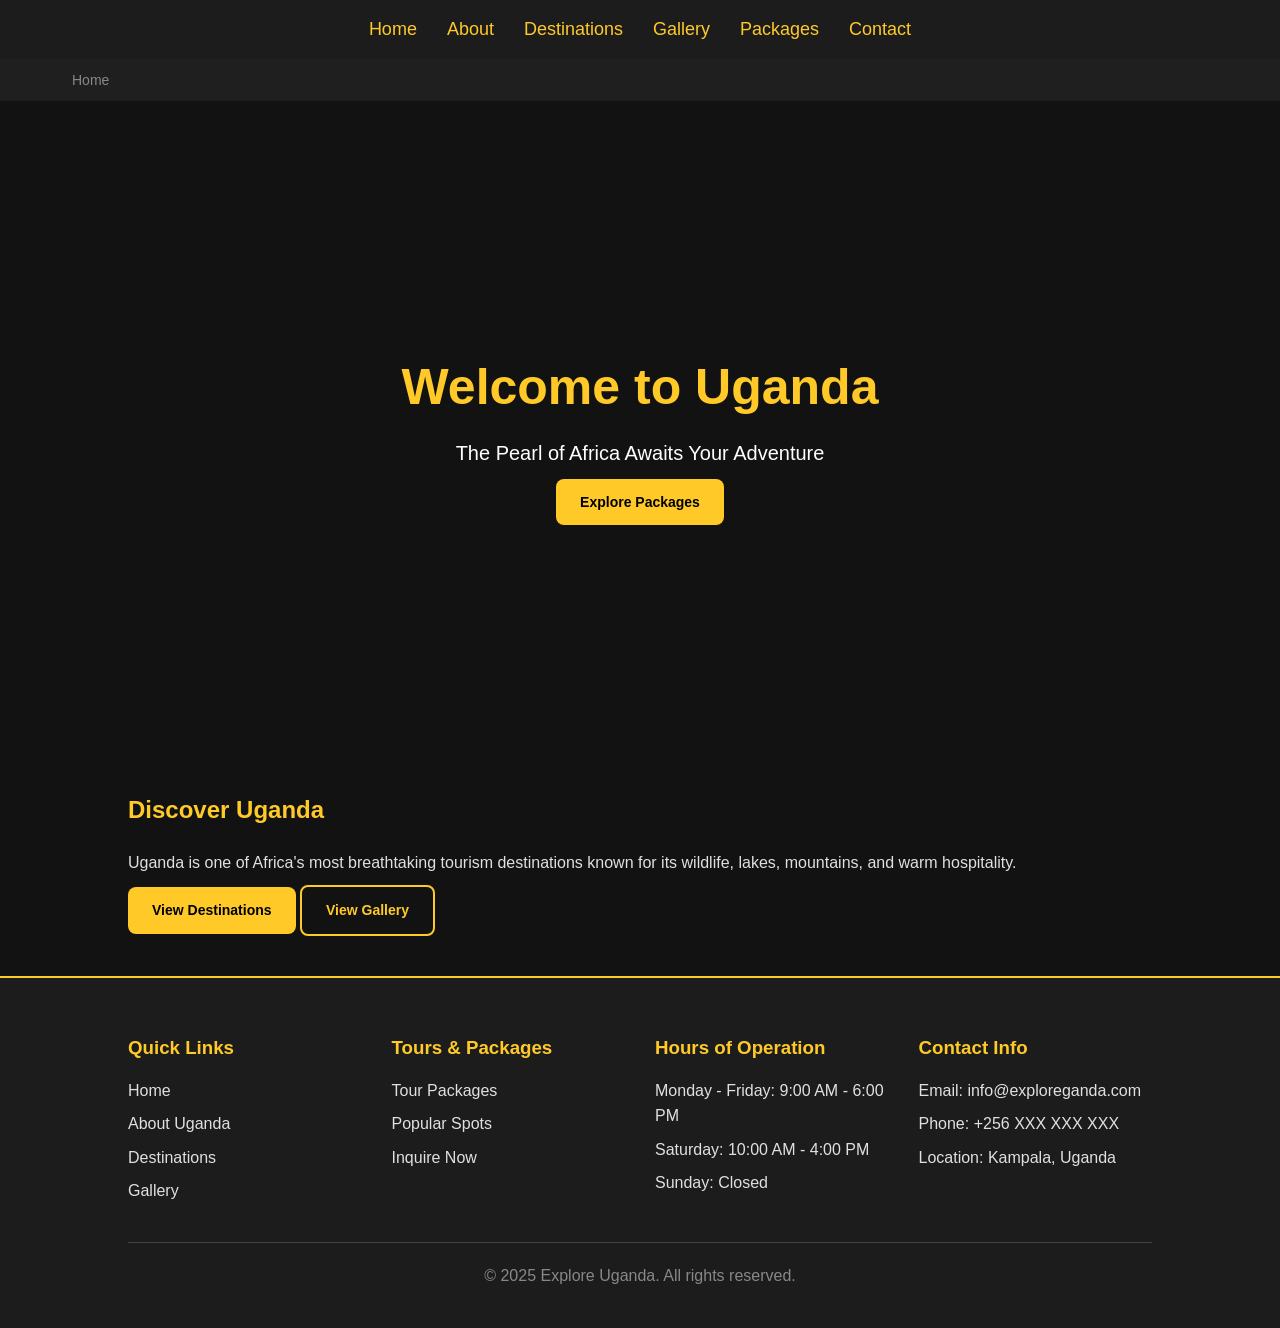
==== html/index.html @ f284205c "another commit" ====
<!DOCTYPE html>
<html lang="en">
<head>
    <meta charset="UTF-8">
    <meta name="viewport" content="width=device-width, initial-scale=1.0">
    <title>Explore Uganda - Home</title>
    <link rel="stylesheet" href="../css/design.css">
</head>
<body>
<nav>
    <button class="menu-toggle">☰</button>
    <ul>
        <li><a href="index.html">Home</a></li>
        <li><a href="about.html">About</a></li>
        <li><a href="destinations.html">Destinations</a></li>
        <li><a href="gallery.html">Gallery</a></li>
        <li><a href="packages.html">Packages</a></li>
        <li><a href="contact.html">Contact</a></li>
    </ul>
</nav>

<main>
<div class="breadcrumb">
    <span>Home</span>
</div>

<div class="hero">
    <div>
        <h1>Welcome to Uganda</h1>
        <p>The Pearl of Africa Awaits Your Adventure</p>
        <a href="packages.html" class="cta-button">Explore Packages</a>
    </div>
</div>

<section>
    <h2>Discover Uganda</h2>
    <p>Uganda is one of Africa's most breathtaking tourism destinations known for its wildlife, lakes, mountains, and warm hospitality.</p>
    <a href="destinations.html" class="cta-button">View Destinations</a>
    <a href="gallery.html" class="cta-button secondary">View Gallery</a>
</section>
</main>

<footer>
    <div class="footer-content">
        <div class="footer-section">
            <h3>Quick Links</h3>
            <ul>
                <li><a href="index.html">Home</a></li>
                <li><a href="about.html">About Uganda</a></li>
                <li><a href="destinations.html">Destinations</a></li>
                <li><a href="gallery.html">Gallery</a></li>
            </ul>
        </div>
        <div class="footer-section">
            <h3>Tours & Packages</h3>
            <ul>
                <li><a href="packages.html">Tour Packages</a></li>
                <li><a href="destinations.html">Popular Spots</a></li>
                <li><a href="contact.html">Inquire Now</a></li>
            </ul>
        </div>
        <div class="footer-section">
            <h3>Hours of Operation</h3>
            <ul>
                <li>Monday - Friday: 9:00 AM - 6:00 PM</li>
                <li>Saturday: 10:00 AM - 4:00 PM</li>
                <li>Sunday: Closed</li>
            </ul>
        </div>
        <div class="footer-section">
            <h3>Contact Info</h3>
            <ul>
                <li>Email: info@exploreganda.com</li>
                <li>Phone: +256 XXX XXX XXX</li>
                <li>Location: Kampala, Uganda</li>
            </ul>
        </div>
    </div>
    <div class="footer-bottom">
        <p>&copy; 2025 Explore Uganda. All rights reserved.</p>
    </div>
</footer>

<script src="../js/script.js"></script>
</body>
</html>
---- css/design.css ----
/* -----------------------
  Global Styles
-------------------------*/
* {
    margin: 0;
    padding: 0;
    box-sizing: border-box;
    font-family: "Poppins", sans-serif;
}

body {
    background-color: #121212;
    color: #e0e0e0;
    line-height: 1.6;
    display: flex;
    flex-direction: column;
    min-height: 100vh;
}

main {
    flex: 1;
}

/* Navigation */
nav {
    background: #1c1c1c;
    padding: 15px 0;
    position: sticky;
    top: 0;
    z-index: 1000;
}

nav ul {
    display: flex;
    justify-content: center;
    list-style: none;
    gap: 30px;
}

nav ul li a {
    color: #ffca28;
    text-decoration: none;
    font-size: 18px;
    transition: 0.3s;
}

nav ul li a:hover {
    color: #ffffff;
}

/* Hamburger Menu */
.menu-toggle {
    display: none;
    background: none;
    border: none;
    color: #ffca28;
    font-size: 24px;
    cursor: pointer;
    padding: 10px;
}

/* Breadcrumb Navigation */
.breadcrumb {
    background: #1f1f1f;
    padding: 10px 5%;
    font-size: 14px;
    margin-bottom: 20px;
}

.breadcrumb a {
    color: #ffca28;
    text-decoration: none;
    transition: 0.3s;
}

.breadcrumb a:hover {
    color: #ffffff;
}

.breadcrumb span {
    color: #888;
    margin: 0 8px;
}

/* Hero Section */
.hero {
    background: url("../images/hero.jpg") center/cover no-repeat;
    height: 70vh;
    display: flex;
    align-items: center;
    justify-content: center;
    text-align: center;
}

.hero h1 {
    font-size: 50px;
    color: #ffca28;
    animation: fadeInDown 1s ease-in;
}

.hero p {
    margin-top: 10px;
    font-size: 20px;
    color: #fff;
    animation: fadeInUp 1s ease-in 0.3s both;
}

/* Animations */
@keyframes fadeInDown {
    from {
        opacity: 0;
        transform: translateY(-30px);
    }
    to {
        opacity: 1;
        transform: translateY(0);
    }
}

@keyframes fadeInUp {
    from {
        opacity: 0;
        transform: translateY(30px);
    }
    to {
        opacity: 1;
        transform: translateY(0);
    }
}

@keyframes scaleIn {
    from {
        opacity: 0;
        transform: scale(0.9);
    }
    to {
        opacity: 1;
        transform: scale(1);
    }
}

/* Section */
section {
    padding: 40px 10%;
}

h2 {
    color: #ffca28;
    margin-bottom: 20px;
}

h3 {
    color: #ffca28;
    margin-top: 15px;
    margin-bottom: 10px;
}

/* Destination Cards */
.cards {
    display: grid;
    grid-template-columns: repeat(3, 1fr);
    gap: 20px;
}

.card {
    background: #1f1f1f;
    padding: 20px;
    border-radius: 10px;
    transition: 0.3s;
}

.card:hover {
    transform: scale(1.05);
    box-shadow: 0 8px 16px rgba(255, 202, 40, 0.3);
}

.card img {
    width: 100%;
    border-radius: 10px;
    margin-bottom: 15px;
}

/* Gallery */
.gallery-grid {
    display: grid;
    grid-template-columns: repeat(3, 1fr);
    gap: 15px;
}

.gallery-grid img {
    width: 100%;
    border-radius: 8px;
    cursor: pointer;
    transition: 0.3s transform;
}

.gallery-grid img:hover {
    transform: scale(1.05);
}

/* Lightbox */
#lightbox {
    position: fixed;
    display: none;
    top: 0; left: 0;
    width: 100%; height: 100%;
    background: rgba(0,0,0,0.9);
    justify-content: center;
    align-items: center;
    animation: fadeIn 0.3s ease-in;
}

#lightbox img {
    width: 60%;
    border-radius: 10px;
    animation: scaleIn 0.3s ease-out;
}

@keyframes fadeIn {
    from { opacity: 0; }
    to { opacity: 1; }
}

.cta-button {
    display: inline-block;
    padding: 12px 24px;
    background: #ffca28;
    color: black;
    text-decoration: none;
    border-radius: 8px;
    font-weight: bold;
    transition: 0.3s;
    border: none;
    cursor: pointer;
    font-size: 14px;
    margin-top: 10px;
}

.cta-button.gallery-cta {
    margin-top: 30px;
}

.cta-button:hover {
    background: white;
    transform: translateY(-2px);
    box-shadow: 0 4px 8px rgba(255, 202, 40, 0.4);
}

.cta-button.secondary {
    background: transparent;
    border: 2px solid #ffca28;
    color: #ffca28;
}

.cta-button.secondary:hover {
    background: #ffca28;
    color: black;
}

/* Form */
form {
    background: #1f1f1f;
    padding: 20px;
    border-radius: 10px;
    max-width: 600px;
    margin: 0 auto;
}

form label {
    display: block;
    margin-top: 15px;
    color: #ffca28;
}

input, textarea {
    width: 100%;
    padding: 12px;
    margin-top: 10px;
    background: #121212;
    border: 1px solid #444;
    color: white;
    border-radius: 5px;
    transition: 0.3s;
}

input:focus, textarea:focus {
    border-color: #ffca28;
    outline: none;
}

button {
    margin-top: 10px;
    padding: 12px 20px;
    background: #ffca28;
    border: none;
    color: black;
    font-size: 16px;
    cursor: pointer;
    border-radius: 8px;
    font-weight: bold;
    transition: 0.3s;
}

button:hover {
    background: white;
}

/* Footer */
footer {
    background: #1c1c1c;
    color: #e0e0e0;
    padding: 40px 10%;
    margin-top: auto;
    border-top: 2px solid #ffca28;
}

.footer-content {
    display: grid;
    grid-template-columns: repeat(4, 1fr);
    gap: 30px;
    margin-bottom: 30px;
}

.footer-section h3 {
    color: #ffca28;
    margin-bottom: 15px;
}

.footer-section ul {
    list-style: none;
}

.footer-section ul li {
    margin-bottom: 8px;
}

.footer-section a {
    color: #e0e0e0;
    text-decoration: none;
    transition: 0.3s;
}

.footer-section a:hover {
    color: #ffca28;
}

.footer-bottom {
    border-top: 1px solid #444;
    padding-top: 20px;
    text-align: center;
    color: #888;
}

/* Mobile Styles */
@media (max-width: 768px) {
    .menu-toggle {
        display: block;
        position: absolute;
        right: 20px;
        top: 15px;
    }

    nav ul {
        display: none;
        flex-direction: column;
        position: absolute;
        top: 60px;
        left: 0;
        right: 0;
        background: #1c1c1c;
        padding: 20px;
        gap: 15px;
        z-index: 999;
    }

    nav ul.active {
        display: flex;
    }

    nav {
        position: relative;
    }

    .cards, .gallery-grid {
        grid-template-columns: repeat(2, 1fr);
    }

    #lightbox img {
        width: 90%;
    }

    .footer-content {
        grid-template-columns: repeat(2, 1fr);
    }

    .hero h1 {
        font-size: 32px;
    }

    .hero p {
        font-size: 16px;
    }

    section {
        padding: 30px 5%;
    }

    .breadcrumb {
        padding: 10px 5%;
        font-size: 12px;
    }
}

@media (max-width: 480px) {
    .cards, .gallery-grid {
        grid-template-columns: 1fr;
    }

    .footer-content {
        grid-template-columns: 1fr;
    }

    nav ul li a {
        font-size: 16px;
    }

    .hero h1 {
        font-size: 24px;
    }

    .cta-button {
        display: block;
        width: 100%;
        text-align: center;
    }
}
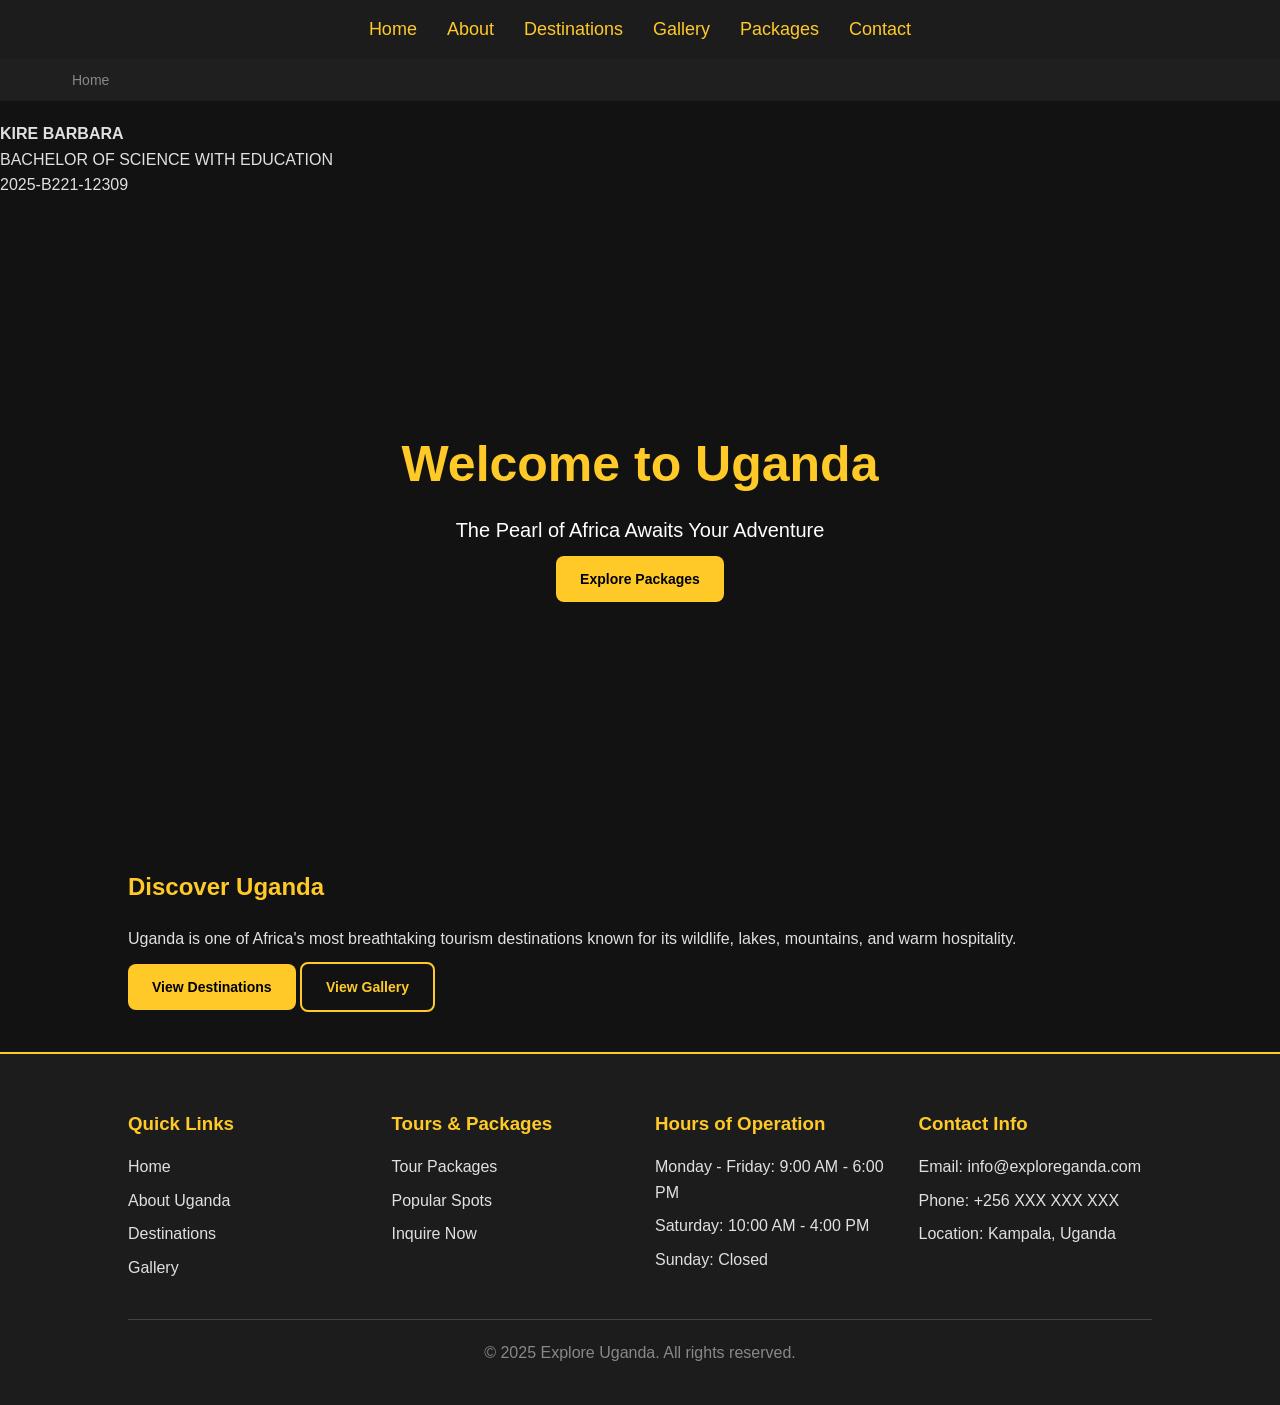
==== commit 8b06db1c: "another commit" ====
--- a/html/index.html
+++ b/html/index.html
@@ -23,7 +23,10 @@
 <div class="breadcrumb">
     <span>Home</span>
 </div>
-
+ 
+<p><b> KIRE BARBARA</b></p>
+<p>BACHELOR OF SCIENCE WITH EDUCATION</p>
+<p>2025-B221-12309</p>
 <div class="hero">
     <div>
         <h1>Welcome to Uganda</h1>
